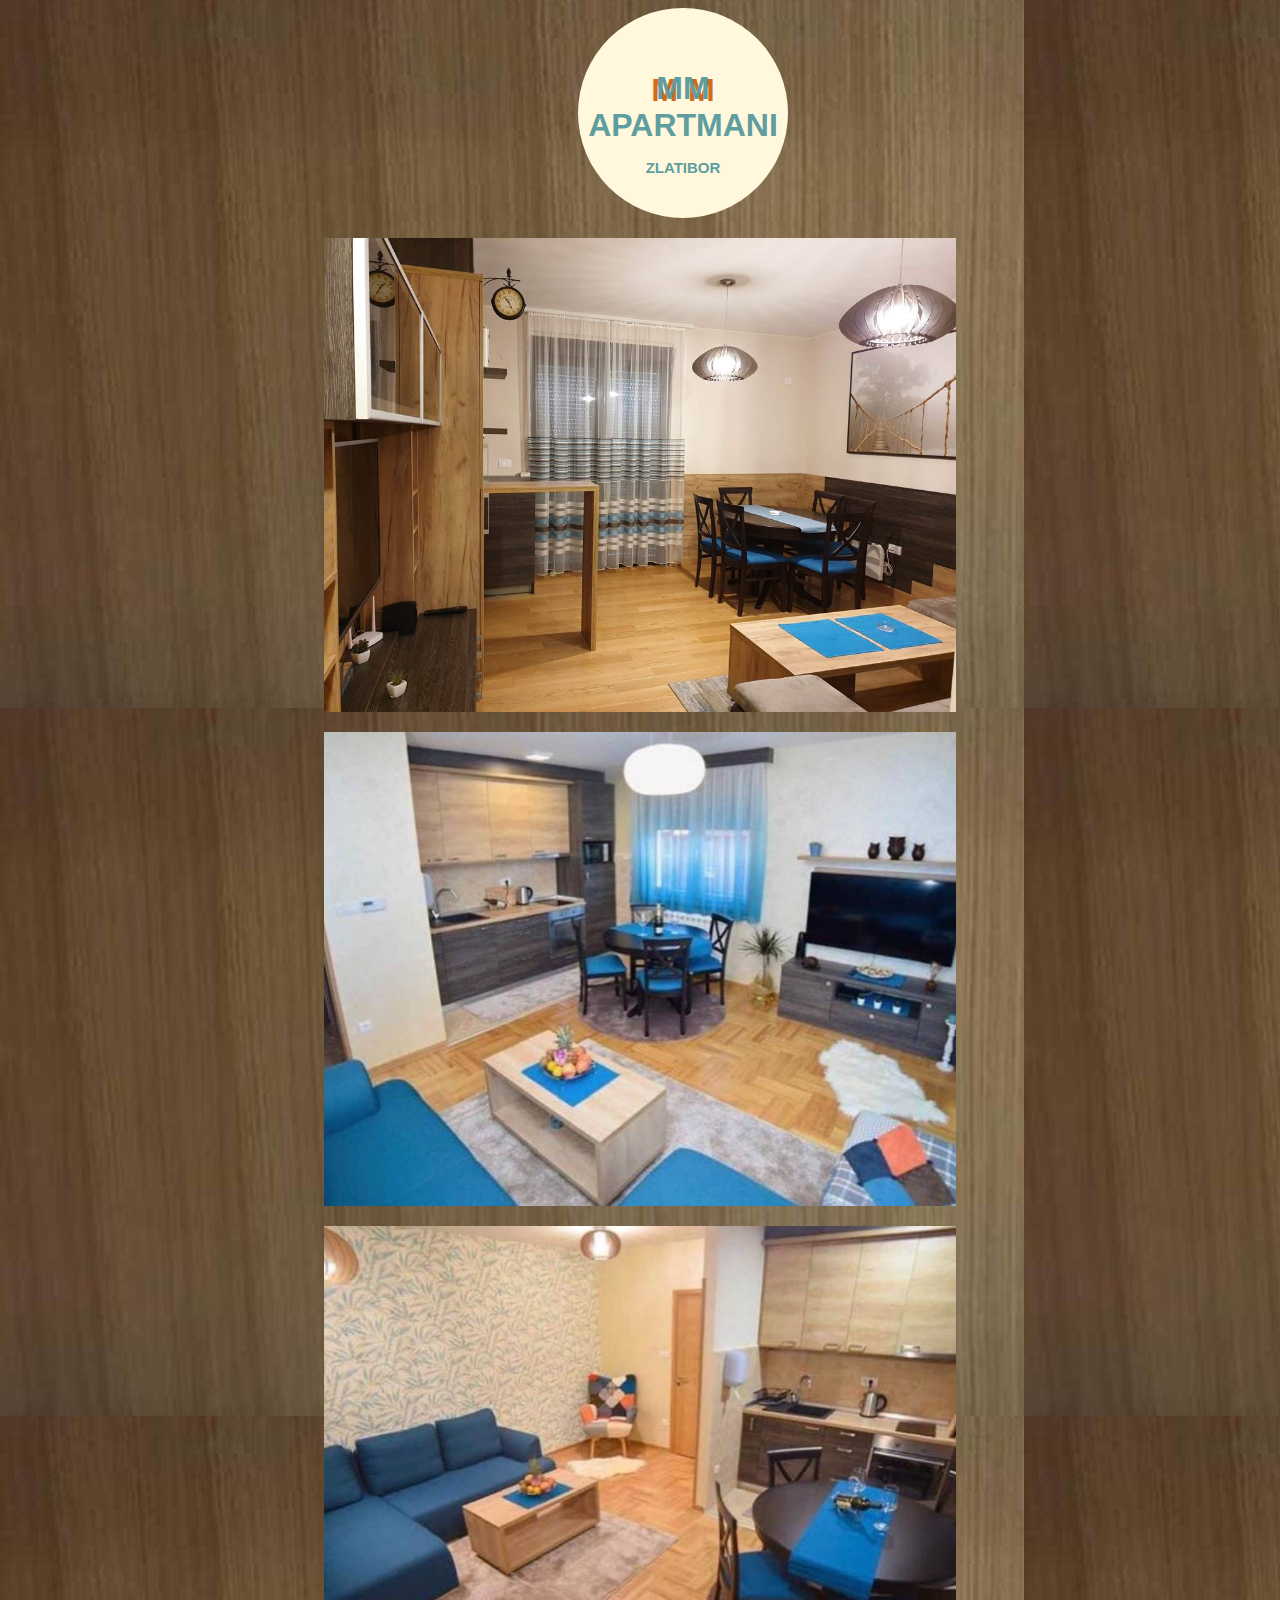
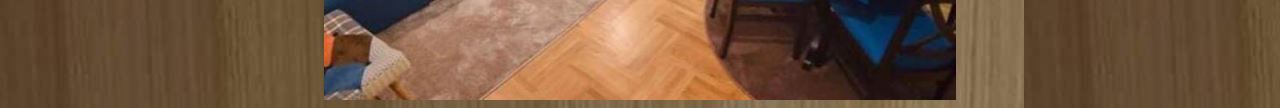
==== index.html @ f19e23c5 "Add files via upload" ====
<!DOCTYPE html>
<html lang="sr">
    <head>
        <meta charset="UTF-8">
<title>MM Apartmani Zlatibor</title>
<meta name="viewpoort" content="width:device-width, initial-scale:1.0">
<meta http-equiv="X-UA-Compatible" content="ie=edge">
<meta name="keywords" content="mm, mm apartmani, mm apartmani zlatibor, apartmani, zlatibor">
<meta name="author" content="Vanja Petrović">
<meta name="copyright" content="copyright 2020, Vanja Petrović">
<link rel="stylesheet" type="text/css" href="main.css">
<script src="https://ajax.googleapis.com/ajax/libs/jquery/1.12.4/jquery.min.js"></script>
    </head>
    <body>
        <div class="g">
            <header>
                <h1><br><span id="l">M</span><span id="d">M</span> <br>Apartmani <br><span id="z">zlatibor</span></h1>
            </header>
        </div>
            <div class="m">
                <a href="v.html">
                    <img src="vanja/1.jpg" alt="" class="i">
                    <div class="o">
                        <div class="t">APARTMAN <br> VANJA</div>
                    </div>
                </a>
            </div>
            
            <div class="md">
                <div class="m">
                    <a href="ju.html">
                        <img src="juca/1a.jpg" alt="" class="id">
                        <div class="o">
                            <div class="t">APARTMAN <br> JULIJA</div>
                        </div>
                    </a>
                </div>
            </div>
            <div class="md">
                <div class="m">
                    <a href="ja.html">
                        <img src="jana/1a.jpg" alt="" class="id">
                        <div class="o">
                            <div class="t">APARTMAN <br> JANA</div>
                        </div>
                    </a>
                </div>
            </div>
            <script src="main.js"></script>
    </body>
</html>
---- main.css ----
body {
    background-image: url("p.jpg");
    box-sizing: border-box;
}
.g {
    margin: auto;
    width: 1350px;
    height: 210px;
}
header {
    width: 200px;
    height: 200px;
    background-color: cornsilk;
    margin: auto;
    border-radius: 100%;
    padding: 5px;
}    
h1 {
    text-align: center;
    text-transform: uppercase;
    color: cadetblue;
    margin-top: 20px;
    position: relative;
    font-family: 'Gill Sans', 'Gill Sans MT', Calibri, 'Trebuchet MS', sans-serif;
}
a {
  text-decoration: none;
}
#d {
    text-shadow: 5px 2px chocolate;
}
#l {
    text-shadow: -5px 2px chocolate;
}
#z {
  font-size: 15px;
}
.m {
    margin-top: 20px;
    margin-left: auto;
    margin-right: auto;
    position: relative;
    width: 50%;
}
.i {
    display: block;
    max-width: 100%;
    max-height: 100%;
}
.md {
  margin-top: 20px;
  margin-left: auto;
  margin-right: auto;
  position: relative;
  width: 100%;
}
.id {
  display: block;
  max-width: 100%;
  max-height: 100%;
}
.o {
    position: absolute;
    top: 0;
    bottom: 0;
    left: 0;
    right: 0;
    height: 100%;
    width: 100%;
    opacity: 0;
    transition: .5s ease;
    background-color: cornflowerblue;
}
.m:hover .o {
    opacity: 0.8;
}
.t {
    color: white;
  font-size: 20px;
  position: absolute;
  top: 50%;
  left: 50%;
  -webkit-transform: translate(-50%, -50%);
  -ms-transform: translate(-50%, -50%);
  transform: translate(-50%, -50%);
  text-align: center;
}

.mySlides { 
    display: none; 
    text-align: center;
}
img {
    vertical-align: middle;    
}
.slideshow-container {
  width: 1000px;
  height: 750px;
  position: relative;
  margin-top: 20px;
  margin-left: auto;
  margin-right: auto;
}
.prev, .next {
  cursor: pointer;
  position: absolute;
  top: 50%;
  width: auto;
  padding: 16px;
  margin-top: -22px;
  color: white;
  font-weight: bold;
  font-size: 18px;
  transition: 0.6s ease;
  border-radius: 0 3px 3px 0;
  user-select: none;
  background-color: cornflowerblue;
}
.next {
  right: 0;
  border-radius: 3px 0 0 3px;
}
.prev:hover, .next:hover {
  background-color: rgba(0,0,0,0.8);
}
.text {
  color: #f2f2f2;
  font-size: 15px;
  padding: 8px 12px;
  position: absolute;
  bottom: 8px;
  width: 100%;
  text-align: center;
}
.numbertext {
  color: #f2f2f2;
  font-size: 12px;
  padding: 8px 12px;
  position: absolute;
  top: 0;
}
.dot {
  cursor: pointer;
  height: 15px;
  width: 15px;
  margin: 0 2px;
  background-color: #bbb;
  border-radius: 50%;
  display: inline-block;
  transition: background-color 0.6s ease;
}
.active, .dot:hover {
  background-color: #717171;
}
.fade {
  -webkit-animation-name: fade;
  -webkit-animation-duration: 1.5s;
  animation-name: fade;
  animation-duration: 1.5s;
}
@-webkit-keyframes fade {
  from {opacity: .4} 
  to {opacity: 1}
}
@keyframes fade {
  from {opacity: .4} 
  to {opacity: 1}
}
@media only screen and (max-width: 320px) {
  .prev, .next,.text {font-size: 11px}
}
.moreContainer {
  width: 400px;
  margin: 30px auto 80px;
}
.w3-bar  {
  width: 100%;
  text-align: center;
}
.w3-bar-item {
  background-color: cornflowerblue;
  text-transform: uppercase;
  width: 100px;
  padding: 20px;
  font-family: 'Franklin Gothic Medium', 'Arial Narrow', Arial, sans-serif;
}
.w3-bar-item:hover {
  background-color: chocolate;
}
.w3-container {
  background-color: chocolate;
  width: 100%;
  height: 300px;
  margin-top: 20px;
  padding: 15px;
  font-family: 'Segoe UI', Tahoma, Geneva, Verdana, sans-serif;
  position: relative;
}

.w3-container p {
  text-align: justify;
  margin: 0;
}
#kontakt p {
  font-size: 35px;
  text-align: center;
  position: absolute;
  top: 50%;
  left: 0;
  transform: translateY(-50%);
  width: 100%;
}
@media (max-width: 1000px) {
  * {
    margin-left: auto;
    margin-right: auto;
  }
  .g {
    width: 100%;
  }
  .m, .md {
    margin-top: 60px;
  }
  .slideshow-container {
    width: 667px;
    height: auto;
    margin: 20px auto;
  }
  .mySlides img {
    width: auto;
    height: 500px;
    text-align: center;
  }
  .moreContainer {
    margin-top: 50px;
  }
}
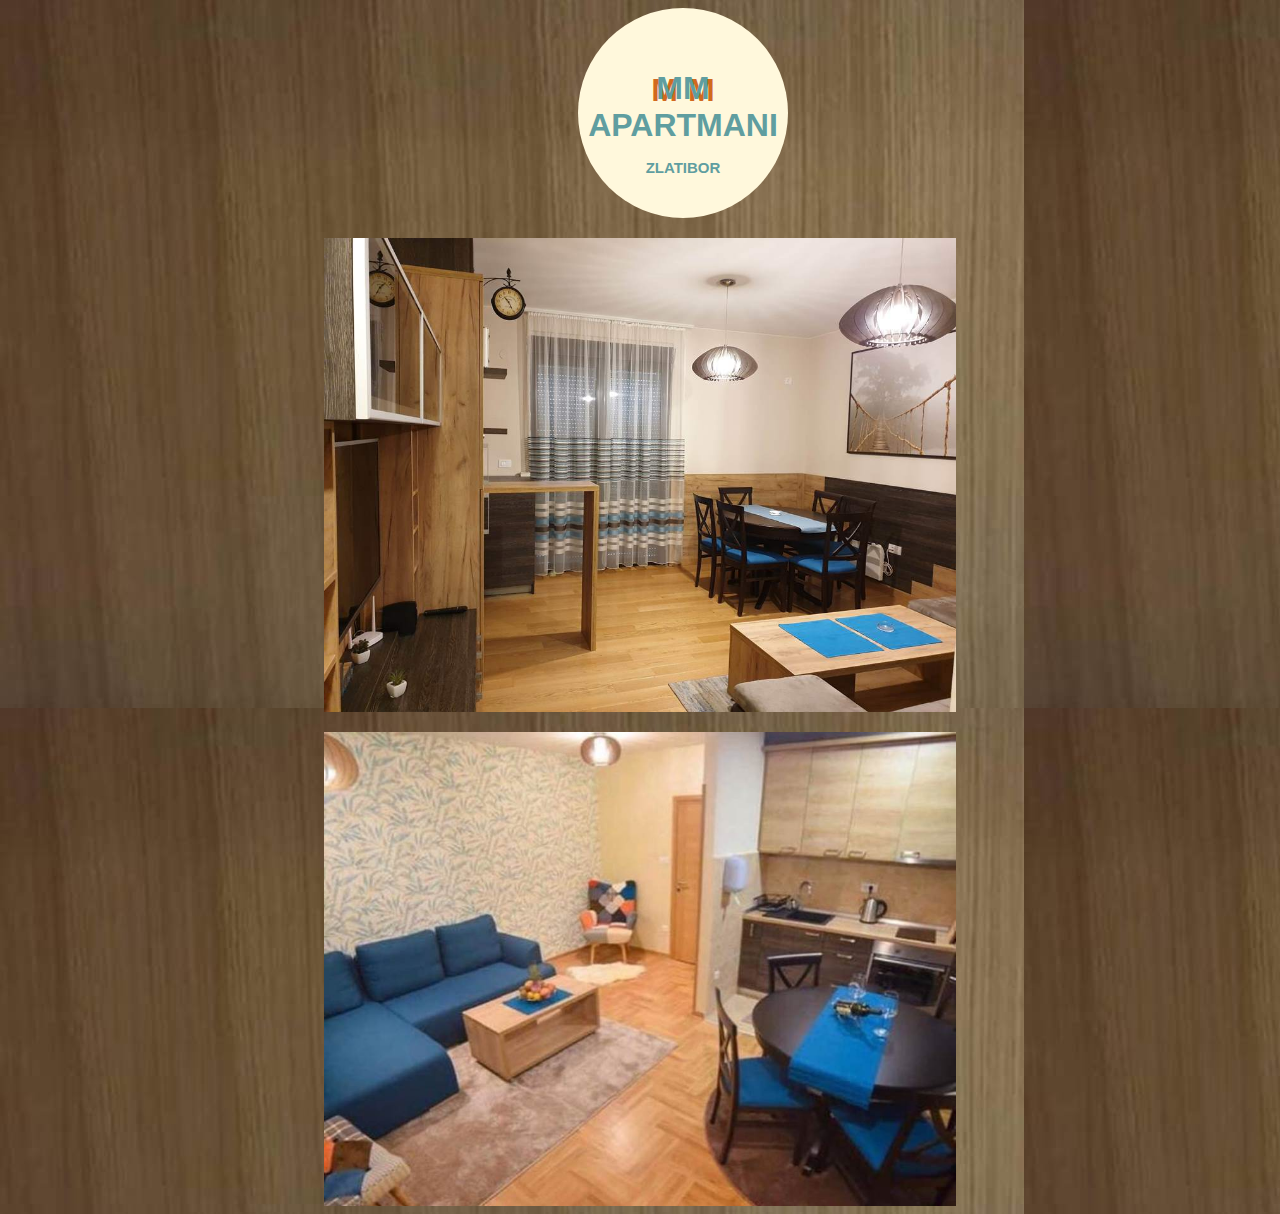
==== commit 3633b943: "Update index.html" ====
--- a/index.html
+++ b/index.html
@@ -6,6 +6,7 @@
 <meta name="viewpoort" content="width:device-width, initial-scale:1.0">
 <meta http-equiv="X-UA-Compatible" content="ie=edge">
 <meta name="keywords" content="mm, mm apartmani, mm apartmani zlatibor, apartmani, zlatibor">
+<meta name="description" content="Apartani su u centru Zlatiboru.">
 <meta name="author" content="Vanja Petrović">
 <meta name="copyright" content="copyright 2020, Vanja Petrović">
 <link rel="stylesheet" type="text/css" href="main.css">
@@ -25,23 +26,12 @@
                     </div>
                 </a>
             </div>
-            
-            <div class="md">
-                <div class="m">
-                    <a href="ju.html">
-                        <img src="juca/1a.jpg" alt="" class="id">
-                        <div class="o">
-                            <div class="t">APARTMAN <br> JULIJA</div>
-                        </div>
-                    </a>
-                </div>
-            </div>
             <div class="md">
                 <div class="m">
                     <a href="ja.html">
                         <img src="jana/1a.jpg" alt="" class="id">
                         <div class="o">
-                            <div class="t">APARTMAN <br> JANA</div>
+                            <div class="t">APARTMAN <br>CENTAR LUX ZLATIBOR BR 1</div>
                         </div>
                     </a>
                 </div>
@@ -49,5 +39,3 @@
             <script src="main.js"></script>
     </body>
 </html>
-
-
--- a/main.css
+++ b/main.css
@@ -1,237 +1 @@
-body {
-    background-image: url("p.jpg");
-    box-sizing: border-box;
-}
-.g {
-    margin: auto;
-    width: 1350px;
-    height: 210px;
-}
-header {
-    width: 200px;
-    height: 200px;
-    background-color: cornsilk;
-    margin: auto;
-    border-radius: 100%;
-    padding: 5px;
-}    
-h1 {
-    text-align: center;
-    text-transform: uppercase;
-    color: cadetblue;
-    margin-top: 20px;
-    position: relative;
-    font-family: 'Gill Sans', 'Gill Sans MT', Calibri, 'Trebuchet MS', sans-serif;
-}
-a {
-  text-decoration: none;
-}
-#d {
-    text-shadow: 5px 2px chocolate;
-}
-#l {
-    text-shadow: -5px 2px chocolate;
-}
-#z {
-  font-size: 15px;
-}
-.m {
-    margin-top: 20px;
-    margin-left: auto;
-    margin-right: auto;
-    position: relative;
-    width: 50%;
-}
-.i {
-    display: block;
-    max-width: 100%;
-    max-height: 100%;
-}
-.md {
-  margin-top: 20px;
-  margin-left: auto;
-  margin-right: auto;
-  position: relative;
-  width: 100%;
-}
-.id {
-  display: block;
-  max-width: 100%;
-  max-height: 100%;
-}
-.o {
-    position: absolute;
-    top: 0;
-    bottom: 0;
-    left: 0;
-    right: 0;
-    height: 100%;
-    width: 100%;
-    opacity: 0;
-    transition: .5s ease;
-    background-color: cornflowerblue;
-}
-.m:hover .o {
-    opacity: 0.8;
-}
-.t {
-    color: white;
-  font-size: 20px;
-  position: absolute;
-  top: 50%;
-  left: 50%;
-  -webkit-transform: translate(-50%, -50%);
-  -ms-transform: translate(-50%, -50%);
-  transform: translate(-50%, -50%);
-  text-align: center;
-}
-
-.mySlides { 
-    display: none; 
-    text-align: center;
-}
-img {
-    vertical-align: middle;    
-}
-.slideshow-container {
-  width: 1000px;
-  height: 750px;
-  position: relative;
-  margin-top: 20px;
-  margin-left: auto;
-  margin-right: auto;
-}
-.prev, .next {
-  cursor: pointer;
-  position: absolute;
-  top: 50%;
-  width: auto;
-  padding: 16px;
-  margin-top: -22px;
-  color: white;
-  font-weight: bold;
-  font-size: 18px;
-  transition: 0.6s ease;
-  border-radius: 0 3px 3px 0;
-  user-select: none;
-  background-color: cornflowerblue;
-}
-.next {
-  right: 0;
-  border-radius: 3px 0 0 3px;
-}
-.prev:hover, .next:hover {
-  background-color: rgba(0,0,0,0.8);
-}
-.text {
-  color: #f2f2f2;
-  font-size: 15px;
-  padding: 8px 12px;
-  position: absolute;
-  bottom: 8px;
-  width: 100%;
-  text-align: center;
-}
-.numbertext {
-  color: #f2f2f2;
-  font-size: 12px;
-  padding: 8px 12px;
-  position: absolute;
-  top: 0;
-}
-.dot {
-  cursor: pointer;
-  height: 15px;
-  width: 15px;
-  margin: 0 2px;
-  background-color: #bbb;
-  border-radius: 50%;
-  display: inline-block;
-  transition: background-color 0.6s ease;
-}
-.active, .dot:hover {
-  background-color: #717171;
-}
-.fade {
-  -webkit-animation-name: fade;
-  -webkit-animation-duration: 1.5s;
-  animation-name: fade;
-  animation-duration: 1.5s;
-}
-@-webkit-keyframes fade {
-  from {opacity: .4} 
-  to {opacity: 1}
-}
-@keyframes fade {
-  from {opacity: .4} 
-  to {opacity: 1}
-}
-@media only screen and (max-width: 320px) {
-  .prev, .next,.text {font-size: 11px}
-}
-.moreContainer {
-  width: 400px;
-  margin: 30px auto 80px;
-}
-.w3-bar  {
-  width: 100%;
-  text-align: center;
-}
-.w3-bar-item {
-  background-color: cornflowerblue;
-  text-transform: uppercase;
-  width: 100px;
-  padding: 20px;
-  font-family: 'Franklin Gothic Medium', 'Arial Narrow', Arial, sans-serif;
-}
-.w3-bar-item:hover {
-  background-color: chocolate;
-}
-.w3-container {
-  background-color: chocolate;
-  width: 100%;
-  height: 300px;
-  margin-top: 20px;
-  padding: 15px;
-  font-family: 'Segoe UI', Tahoma, Geneva, Verdana, sans-serif;
-  position: relative;
-}
-
-.w3-container p {
-  text-align: justify;
-  margin: 0;
-}
-#kontakt p {
-  font-size: 35px;
-  text-align: center;
-  position: absolute;
-  top: 50%;
-  left: 0;
-  transform: translateY(-50%);
-  width: 100%;
-}
-@media (max-width: 1000px) {
-  * {
-    margin-left: auto;
-    margin-right: auto;
-  }
-  .g {
-    width: 100%;
-  }
-  .m, .md {
-    margin-top: 60px;
-  }
-  .slideshow-container {
-    width: 667px;
-    height: auto;
-    margin: 20px auto;
-  }
-  .mySlides img {
-    width: auto;
-    height: 500px;
-    text-align: center;
-  }
-  .moreContainer {
-    margin-top: 50px;
-  }
-}+body{background-image:url("p.jpg");box-sizing:border-box}.g{margin:auto;width:1350px;height:210px}header{width:200px;height:200px;background-color:cornsilk;margin:auto;border-radius:100%;padding:5px}h1{text-align:center;text-transform:uppercase;color:cadetblue;margin-top:20px;position:relative;font-family:'Gill Sans','Gill Sans MT',Calibri,'Trebuchet MS',sans-serif}a{text-decoration:none}#d{text-shadow:5px 2px chocolate}#l{text-shadow:-5px 2px chocolate}#z{font-size:15px}.m{margin-top:20px;margin-left:auto;margin-right:auto;position:relative;width:50%}.i{display:block;max-width:100%;max-height:100%}.md{margin-top:20px;margin-left:auto;margin-right:auto;position:relative;width:100%}.id{display:block;max-width:100%;max-height:100%}.o{position:absolute;top:0;bottom:0;left:0;right:0;height:100%;width:100%;opacity:0;transition: .5s ease;background-color:cornflowerblue}.m:hover .o{opacity:0.8}.t{color:white;font-size:20px;position:absolute;top:50%;left:50%;-webkit-transform:translate(-50%,-50%);-ms-transform:translate(-50%,-50%);transform:translate(-50%,-50%);text-align:center}.mySlides{display:none;text-align:center}img{vertical-align:middle}.slideshow-container{width:1000px;height:750px;position:relative;margin-top:20px;margin-left:auto;margin-right:auto}.prev,.next{cursor:pointer;position:absolute;top:50%;width:auto;padding:16px;margin-top:-22px;color:white;font-weight:bold;font-size:18px;transition:0.6s ease;border-radius:0 3px 3px 0;user-select:none;background-color:cornflowerblue}.next{right:0;border-radius:3px 0 0 3px}.prev:hover,.next:hover{background-color:rgba(0,0,0,0.8)}.text{color:#f2f2f2;font-size:15px;padding:8px 12px;position:absolute;bottom:8px;width:100%;text-align:center}.numbertext{color:#f2f2f2;font-size:12px;padding:8px 12px;position:absolute;top:0}.dot{cursor:pointer;height:15px;width:15px;margin:0 2px;background-color:#bbb;border-radius:50%;display:inline-block;transition:background-color 0.6s ease}.active,.dot:hover{background-color:#717171}.fade{-webkit-animation-name:fade;-webkit-animation-duration:1.5s;animation-name:fade;animation-duration:1.5s}@-webkit-keyframes fade{from{opacity: .4}to{opacity:1}}@keyframes fade{from{opacity: .4}to{opacity:1}}@media only screen and (max-width: 320px){.prev,.next,.text{font-size:11px}}.moreContainer{width:400px;margin:30px auto 80px}.w3-bar{width:100%;text-align:center}.w3-bar-item{background-color:cornflowerblue;text-transform:uppercase;width:100px;padding:20px;font-family:'Franklin Gothic Medium','Arial Narrow',Arial,sans-serif}.w3-bar-item:hover{background-color:chocolate}.w3-container{background-color:chocolate;width:100%;height:300px;margin-top:20px;padding:15px;font-family:'Segoe UI',Tahoma,Geneva,Verdana,sans-serif;position:relative}.w3-container p{text-align:justify;margin:0}#kontakt p{font-size:35px;text-align:center;position:absolute;top:50%;left:0;transform:translateY(-50%);width:100%}@media (max-width: 1000px){*{margin-left:auto;margin-right:auto}.g{width:100%}.m,.md{margin-top:60px}.slideshow-container{width:667px;height:auto;margin:20px auto}.mySlides img{width:auto;height:500px;text-align:center}.moreContainer{margin-top:50px}}
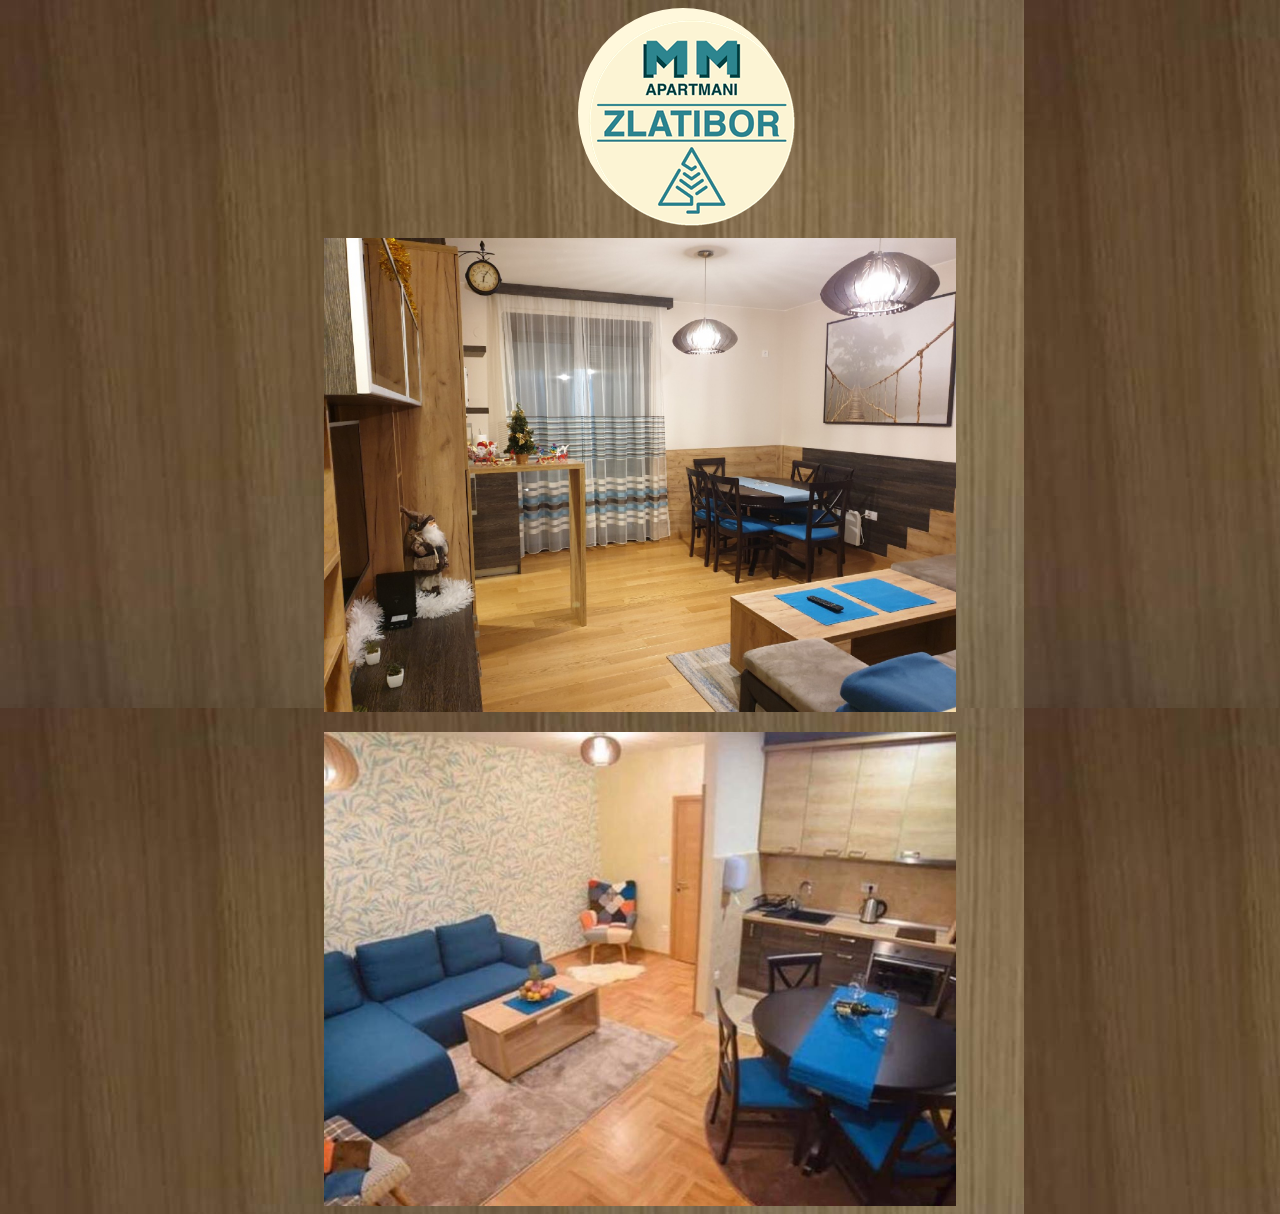
==== commit 6ea9225a: "Update index.html" ====
--- a/index.html
+++ b/index.html
@@ -15,7 +15,7 @@
     <body>
         <div class="g">
             <header>
-                <h1><br><span id="l">M</span><span id="d">M</span> <br>Apartmani <br><span id="z">zlatibor</span></h1>
+                <img src="logo.png">
             </header>
         </div>
             <div class="m">
